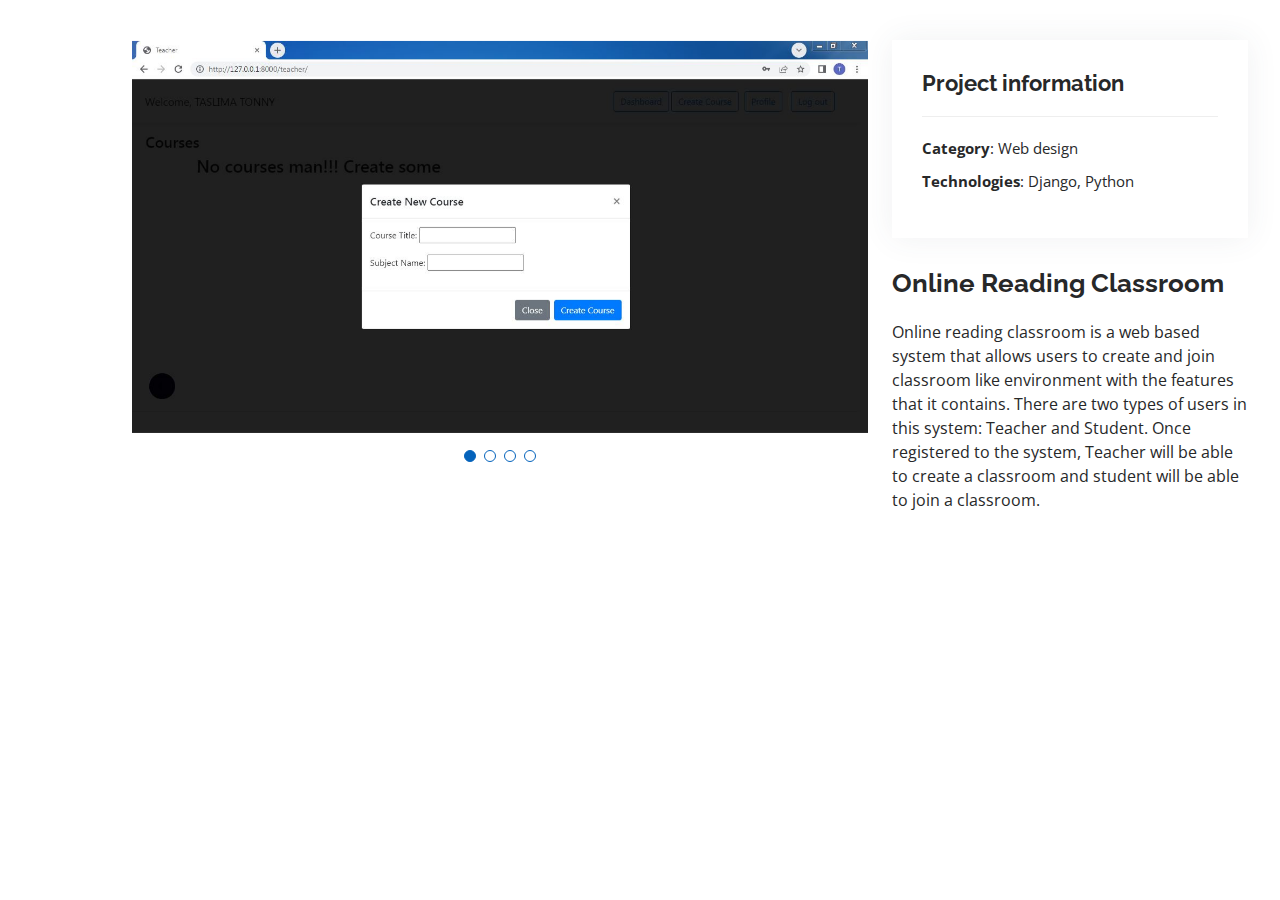
==== portfolio-details.html @ 35ff056d "updated" ====
<!DOCTYPE html>
<html lang="en">

<head>
  <meta charset="utf-8">
  <meta content="width=device-width, initial-scale=1.0" name="viewport">

  <title>Taslima Akter Tonny || Portfolio || Software Engineer</title>
  <meta content="" name="description">
  <meta content="" name="keywords">

  <!-- Favicons -->
  <link href="assets/img/favicon.png" rel="icon">
  <link href="assets/img/favicon2.jpg" rel="apple-touch-icon">

  <!-- Google Fonts -->
  <link href="https://fonts.googleapis.com/css?family=Open+Sans:300,300i,400,400i,600,600i,700,700i|Raleway:300,300i,400,400i,500,500i,600,600i,700,700i|Poppins:300,300i,400,400i,500,500i,600,600i,700,700i" rel="stylesheet">

  <!-- Vendor CSS Files -->
  <link href="assets/vendor/aos/aos.css" rel="stylesheet">
  <link href="assets/vendor/bootstrap/css/bootstrap.min.css" rel="stylesheet">
  <link href="assets/vendor/bootstrap-icons/bootstrap-icons.css" rel="stylesheet">
  <link href="assets/vendor/boxicons/css/boxicons.min.css" rel="stylesheet">
  <link href="assets/vendor/glightbox/css/glightbox.min.css" rel="stylesheet">
  <link href="assets/vendor/swiper/swiper-bundle.min.css" rel="stylesheet">

  <!-- Template Main CSS File -->
  <link href="assets/css/style.css" rel="stylesheet">

</head>

<body>

  <main id="main">

    <!-- ======= Portfolio Details Section ======= -->
    <section id="portfolio-details" class="portfolio-details">
      <div class="container">

        <div class="row gy-4">

          <div class="col-lg-8">
            <div class="portfolio-details-slider swiper">
              <div class="swiper-wrapper align-items-center">

                <div class="swiper-slide">
                  <img src="assets/img/portfolio/classroom02.JPG" alt="">
                </div>

                <div class="swiper-slide">
                  <img src="assets/img/portfolio/classroom03.JPG" alt="">
                </div>

                <div class="swiper-slide">
                  <img src="assets/img/portfolio/classroom04.JPG" alt="">
                </div>

                <div class="swiper-slide">
                  <img src="assets/img/portfolio/classroom05.JPG" alt="">
                </div>


              </div>
              <div class="swiper-pagination"></div>
            </div>
          </div>

          <div class="col-lg-4">
            <div class="portfolio-info">
              <h3>Project information</h3>
              <ul>
                <li><strong>Category</strong>: Web design</li>
                <li><strong>Technologies</strong>: Django, Python</li>
              </ul>
            </div>
            <div class="portfolio-description">
              <h2>Online Reading Classroom</h2>
              <p>
                Online reading classroom is a web based system that allows users to create and join classroom like environment with the features that it contains. There are two types of users in this system: Teacher and Student. Once registered to the system, Teacher will be able to create a classroom and student will be able to join a classroom. 
              </p>
            </div>
          </div>

        </div>

      </div>
    </section><!-- End Portfolio Details Section -->

  </main><!-- End #main -->

  <div id="preloader"></div>
  <a href="#" class="back-to-top d-flex align-items-center justify-content-center"><i class="bi bi-arrow-up-short"></i></a>

  <!-- Vendor JS Files -->
  <script src="assets/vendor/purecounter/purecounter_vanilla.js"></script>
  <script src="assets/vendor/aos/aos.js"></script>
  <script src="assets/vendor/bootstrap/js/bootstrap.bundle.min.js"></script>
  <script src="assets/vendor/glightbox/js/glightbox.min.js"></script>
  <script src="assets/vendor/isotope-layout/isotope.pkgd.min.js"></script>
  <script src="assets/vendor/swiper/swiper-bundle.min.js"></script>
  <script src="assets/vendor/typed.js/typed.min.js"></script>
  <script src="assets/vendor/waypoints/noframework.waypoints.js"></script>
  <script src="assets/vendor/php-email-form/validate.js"></script>

  <!-- Template Main JS File -->
  <script src="assets/js/main.js"></script>

</body>

</html>
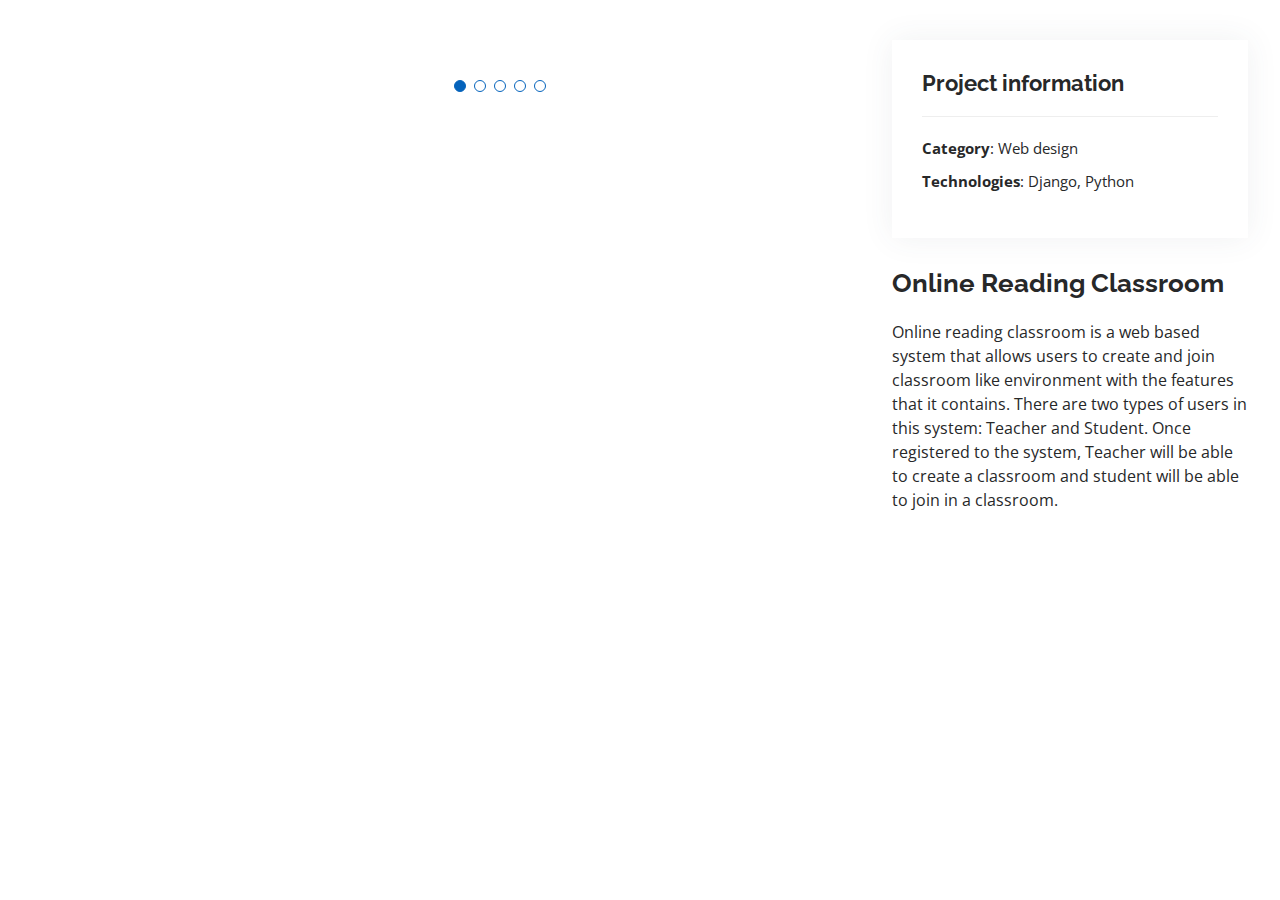
==== commit e7d8c1e6: "updated" ====
--- a/portfolio-details.html
+++ b/portfolio-details.html
@@ -44,19 +44,23 @@
               <div class="swiper-wrapper align-items-center">
 
                 <div class="swiper-slide">
-                  <img src="assets/img/portfolio/classroom02.JPG" alt="">
+                  <img src="assets/img/portfolio/classroom1.jpg" alt="">
                 </div>
 
                 <div class="swiper-slide">
-                  <img src="assets/img/portfolio/classroom03.JPG" alt="">
+                  <img src="assets/img/portfolio/classroom02.jpg" alt="">
                 </div>
 
                 <div class="swiper-slide">
-                  <img src="assets/img/portfolio/classroom04.JPG" alt="">
+                  <img src="assets/img/portfolio/classroom03.jpg" alt="">
                 </div>
 
                 <div class="swiper-slide">
-                  <img src="assets/img/portfolio/classroom05.JPG" alt="">
+                  <img src="assets/img/portfolio/classroom05.jpg" alt="">
+                </div>
+
+                <div class="swiper-slide">
+                  <img src="assets/img/portfolio/classroom04.jpg" alt="">
                 </div>
 
 
@@ -76,7 +80,7 @@
             <div class="portfolio-description">
               <h2>Online Reading Classroom</h2>
               <p>
-                Online reading classroom is a web based system that allows users to create and join classroom like environment with the features that it contains. There are two types of users in this system: Teacher and Student. Once registered to the system, Teacher will be able to create a classroom and student will be able to join a classroom. 
+                Online reading classroom is a web based system that allows users to create and join classroom like environment with the features that it contains. There are two types of users in this system: Teacher and Student. Once registered to the system, Teacher will be able to create a classroom and student will be able to join in a classroom. 
               </p>
             </div>
           </div>
--- a/assets/css/style.css
+++ b/assets/css/style.css
@@ -300,7 +300,7 @@
   font-size: 64px;
   font-weight: 700;
   line-height: 56px;
-  color: #45505b;
+  color: #ffffff;
 }
 
 #hero p {
@@ -308,6 +308,7 @@
   margin: 15px 0 0 0;
   font-size: 26px;
   font-family: "Poppins", sans-serif;
+  color: #ffffff;
 }
 
 #hero p span {
@@ -322,7 +323,7 @@
 #hero .social-links a {
   font-size: 24px;
   display: inline-block;
-  color: #45505b;
+  color: #ffffff;
   line-height: 1;
   margin-right: 20px;
   transition: 0.3s;
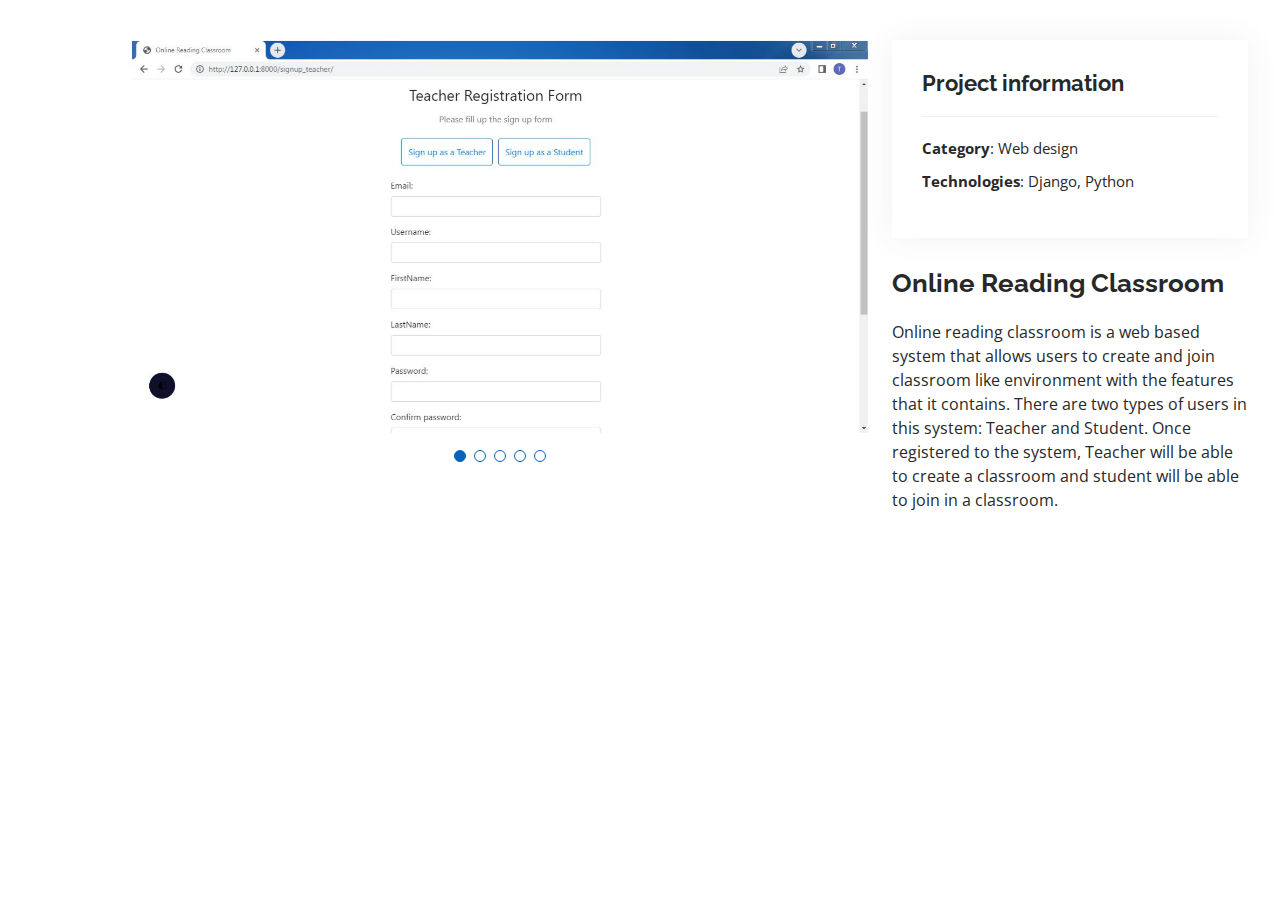
==== commit 740eb159: "updated" ====
--- a/portfolio-details.html
+++ b/portfolio-details.html
@@ -44,23 +44,23 @@
               <div class="swiper-wrapper align-items-center">
 
                 <div class="swiper-slide">
-                  <img src="assets/img/portfolio/classroom1.jpg" alt="">
+                  <img src="assets/img/portfolio/classroom1.JPG" alt="">
                 </div>
 
                 <div class="swiper-slide">
-                  <img src="assets/img/portfolio/classroom02.jpg" alt="">
+                  <img src="assets/img/portfolio/classroom02.JPG" alt="">
                 </div>
 
                 <div class="swiper-slide">
-                  <img src="assets/img/portfolio/classroom03.jpg" alt="">
+                  <img src="assets/img/portfolio/classroom03.JPG" alt="">
                 </div>
 
                 <div class="swiper-slide">
-                  <img src="assets/img/portfolio/classroom05.jpg" alt="">
+                  <img src="assets/img/portfolio/classroom05.JPG" alt="">
                 </div>
 
                 <div class="swiper-slide">
-                  <img src="assets/img/portfolio/classroom04.jpg" alt="">
+                  <img src="assets/img/portfolio/classroom04.JPG" alt="">
                 </div>
 
 
--- a/assets/css/style.css
+++ b/assets/css/style.css
@@ -312,7 +312,7 @@
 }
 
 #hero p span {
-  color: #0563bb;
+  color: #99f5ec;
   letter-spacing: 1px;
 }
 
